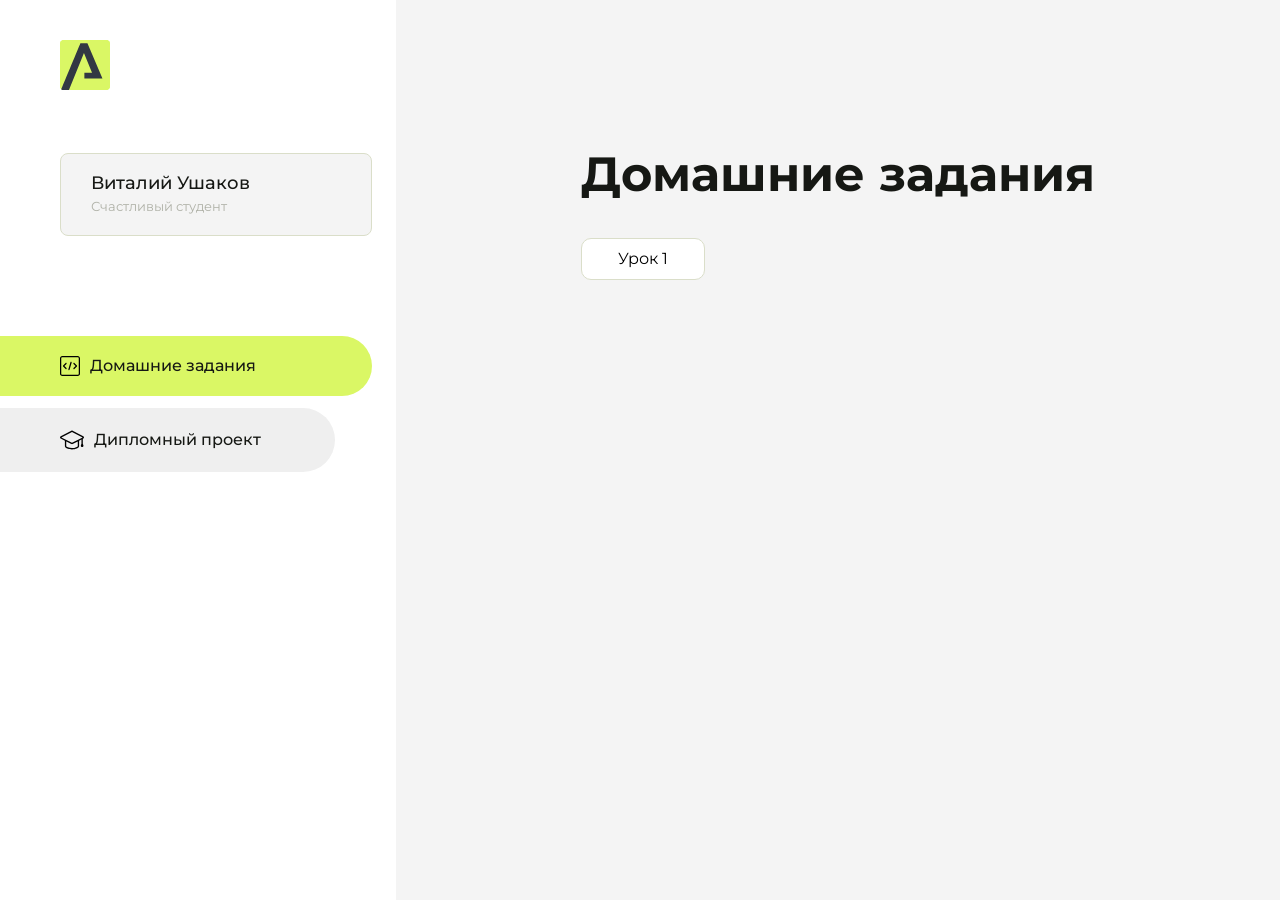
==== index.html @ 225ad686 "Add files via upload" ====
<!DOCTYPE html>
<html lang="en">
<head>
    <meta charset="UTF-8">
    <meta name="viewport" content="width=device-width, initial-scale=1.0">
    <title>Домашняя работа</title>
    <link rel="shortcut icon" href="src/logo.ico" type="image/x-icon">
    <link rel="preconnect" href="https://fonts.googleapis.com">
    <link rel="preconnect" href="https://fonts.gstatic.com" crossorigin>
    <link href="https://fonts.googleapis.com/css2?family=Montserrat:wght@400;500;700&family=Rubik:wght@500&display=swap"
          rel="stylesheet">
    <link rel="stylesheet" href="src/style.css">
</head>
<body id="body">
<div class="overlay" id="overlay"></div>
<div class="layout">
    <div class="burger" id="burger">
        <svg viewBox="0 0 24 24" fill="none" xmlns="http://www.w3.org/2000/svg">
            <g id="SVGRepo_bgCarrier" stroke-width="0"></g>
            <g id="SVGRepo_tracerCarrier" stroke-linecap="round" stroke-linejoin="round"></g>
            <g id="SVGRepo_iconCarrier">
                <path d="M4 18L20 18" stroke="#DAF765" stroke-width="2" stroke-linecap="round"></path>
                <path d="M4 12L20 12" stroke="#DAF765" stroke-width="2" stroke-linecap="round"></path>
                <path d="M4 6L20 6" stroke="#DAF765" stroke-width="2" stroke-linecap="round"></path>
            </g>
        </svg>
    </div>
    <aside class="sidebar" id="sidebar">
        <div class="sidebar__inner">
            <div class="logo">
                <svg width="50" height="50" viewBox="0 0 50 50" fill="none" xmlns="http://www.w3.org/2000/svg">
                    <g clip-path="url(#clip0_513_74730)">
                        <path d="M46.17 -0.257004H3.83C1.57281 -0.257004 -0.257 1.57281 -0.257 3.83V46.17C-0.257 48.4272 1.57281 50.257 3.83 50.257H46.17C48.4272 50.257 50.257 48.4272 50.257 46.17V3.83C50.257 1.57281 48.4272 -0.257004 46.17 -0.257004Z"
                              fill="#DAF765"/>
                        <path d="M24.375 38.4H42.461L27.441 3.1585H20.4355C20.4355 3.1585 6.7895 35.881 1.1945 49.294C2.015 50.0275 3.0945 50.257 3.6945 50.257H8.8445L23.954 13.07L32.0465 32.8285H24.375V38.4Z"
                              fill="#323843"/>
                    </g>
                    <defs>
                        <clipPath id="clip0_513_74730">
                            <rect width="50" height="50" fill="white"/>
                        </clipPath>
                    </defs>
                </svg>
            </div>
            <div class="sidebar__user">
                <div class="sidebar__name">Виталий Ушаков</div>
                <div class="sidebar__text">Счастливый студент</div>
            </div>
            <div class="sidebar__tabs">
                <div class="sidebar__item">
                    <button class="sidebar__button active" id="tasks">
                        <svg xmlns="http://www.w3.org/2000/svg" width="20" height="20" viewBox="0 0 20 20" fill="none">
                            <g clip-path="url(#clip0_704_74543)">
                                <path d="M17.7083 20H2.29167C1.0275 20 0 18.9725 0 17.7083V2.29167C0 1.0275 1.0275 0 2.29167 0H17.7083C18.9725 0 20 1.0275 20 2.29167V17.7083C20 18.9725 18.9725 20 17.7083 20ZM2.29167 1.25C1.7175 1.25 1.25 1.7175 1.25 2.29167V17.7083C1.25 18.2825 1.7175 18.75 2.29167 18.75H17.7083C18.2825 18.75 18.75 18.2825 18.75 17.7083V2.29167C18.75 1.7175 18.2825 1.25 17.7083 1.25H2.29167Z"
                                      fill="black"/>
                                <path d="M6.04167 13.125C5.88167 13.125 5.72167 13.0642 5.6 12.9417L3.1 10.4417C2.85583 10.1975 2.85583 9.80167 3.1 9.5575L5.6 7.0575C5.84417 6.81333 6.24 6.81333 6.48417 7.0575C6.72833 7.30167 6.72833 7.6975 6.48417 7.94167L4.42583 10L6.48417 12.0583C6.72833 12.3025 6.72833 12.6983 6.48417 12.9425C6.36167 13.0642 6.20167 13.125 6.04167 13.125Z"
                                      fill="black"/>
                                <path d="M8.95833 14.1667C8.9 14.1667 8.84 14.1583 8.78167 14.1417C8.45083 14.0442 8.26083 13.6967 8.35833 13.3658L10.4417 6.28251C10.5392 5.95084 10.8892 5.76417 11.2175 5.85917C11.5483 5.95667 11.7383 6.30417 11.6408 6.63501L9.5575 13.7183C9.47833 13.9908 9.22833 14.1667 8.95833 14.1667Z"
                                      fill="black"/>
                                <path d="M13.9583 13.125C13.7983 13.125 13.6383 13.0642 13.5167 12.9417C13.2725 12.6975 13.2725 12.3017 13.5167 12.0575L15.575 9.99916L13.5167 7.94083C13.2725 7.69666 13.2725 7.30083 13.5167 7.05666C13.7608 6.81249 14.1567 6.81249 14.4008 7.05666L16.9008 9.55666C17.145 9.80083 17.145 10.1967 16.9008 10.4408L14.4008 12.9408C14.2783 13.0642 14.1183 13.125 13.9583 13.125Z"
                                      fill="black"/>
                            </g>
                            <defs>
                                <clipPath id="clip0_704_74543">
                                    <rect width="20" height="20" fill="white"/>
                                </clipPath>
                            </defs>
                        </svg>
                        <span>Домашние задания</span></button>
                </div>
                <div class="sidebar__item">
                    <button class="sidebar__button" id="diplom">
                        <svg xmlns="http://www.w3.org/2000/svg" width="24" height="24" viewBox="0 0 24 24" fill="none">
                            <g clip-path="url(#clip0_704_74553)">
                                <path d="M23.2628 10.5971C23.7176 10.365 24 9.90375 24 9.39337C24 8.883 23.7176 8.42175 23.2628 8.18962L12.6135 2.75362C12.2291 2.55824 11.7705 2.55787 11.3854 2.75399L0.736875 8.19C0.282375 8.42175 0 8.883 0 9.39337C0 9.90375 0.282375 10.365 0.736875 10.5971L4.89038 12.7177V18.2074C4.89038 19.8154 8.412 21.393 12 21.393C15.5884 21.393 19.1096 19.815 19.1096 18.2074V12.7174L21.4609 11.517V15.8017L20.901 17.2305C20.7409 17.6389 20.7934 18.0994 21.0405 18.4616C21.2876 18.8246 21.6979 19.041 22.1366 19.041C22.5754 19.041 22.9852 18.8246 23.2324 18.462C23.4795 18.099 23.532 17.6385 23.3719 17.2301L22.8124 15.8021V10.827L23.2628 10.5971ZM17.7623 18.1721C17.6198 18.6375 15.3491 20.0419 12 20.0419C8.65088 20.0419 6.38025 18.6375 6.2415 18.2074V12.3037L6.23887 12.3019C6.23812 12.057 6.1065 11.8207 5.87325 11.7019L1.3515 9.39337L12 3.95737L22.6489 9.39337L12 14.8294L5.87325 11.7019C5.54063 11.5331 4.6695 11.6674 4.5 12C4.33012 12.3322 4.55813 12.5479 4.89038 12.7177L11.3857 16.0331C11.5781 16.1314 11.7889 16.1805 12 16.1805C12.2107 16.1805 12.4222 16.1314 12.6146 16.0331L17.7593 13.407L17.7623 18.1721Z"
                                      fill="black"/>
                            </g>
                            <defs>
                                <clipPath id="clip0_704_74553">
                                    <rect width="24" height="24" fill="white"/>
                                </clipPath>
                            </defs>
                        </svg>
                        <span>Дипломный проект</span></button>
                </div>
            </div>
        </div>

    </aside>
    <div class="content">
        <div class="container">
            <div class="content__block" id="tasksBlock">
                <div class="content__title">Домашние задания</div>
                <ul class="content__list">
                    <li class="content__list-item">
                        <a href="lesson1/index.html">Урок 1</a>
                    </li>
                </ul>
            </div>
            <div class="content__block hidden" id="diplomBlock">
                <div class="content__title">Дипломный проект</div>
                <div class="content__list-diplom">
                    <a href="ПАПКА-С-НОМЕРОМ-УРОКА">Ссылка на ДЗ</a>
                </div>
                <div class="content__decor">
                    <div class="content__decor-text">Давай проверим, чему ты научился!</div>
                    <div class="content__decor-img">
                        <img src="src/decor.png" alt="decor">
                    </div>
                </div>
            </div>
        </div>
    </div>
</div>
<script src="src/index.js"></script>
</body>
</html>
---- src/style.css ----
*{padding: 0;margin: 0;border: 0;}
*,*:before,*:after{-webkit-box-sizing: border-box;box-sizing: border-box;}
:focus,:active{outline: none;}
a:focus,a:active{outline: none;}
nav,footer,header,aside{display: block;}
html,body{
    height:100%;width:100%;
    font-size:100%;line-height:1;-ms-text-size-adjust:100%;-moz-text-size-adjust:100%;-webkit-text-size-adjust:100%;}
input,button,textarea{font-family:inherit;}
input::-ms-clear{display: none;}
button{cursor: pointer;}
button::-moz-focus-inner{padding:0;border:0;}
a,a:visited{text-decoration: none;}
a:hover{text-decoration: none;}
ul li{list-style: none;}
img{vertical-align: top;}
h1,h2,h3,h4,h5,h6{font-size:inherit;font-weight: inherit;}
a{color:inherit;}



body {
    font-family: "Montserrat",SansSerif;
    color: black;
}

body.overflow {
    overflow: hidden;
}



.layout {
    display: -webkit-box;
    display: -ms-flexbox;
    display: flex;
    min-height: 100vh;
}

.sidebar {
    padding: 40px 24px 40px 0;
    -ms-flex-negative: 0;
    flex-shrink: 0;
    background-color: white;
}



.content {
    -webkit-box-flex: 1;
    -ms-flex-positive: 1;
    flex-grow: 1;
    background-color: #F4F4F4;
}

.container {
    display: -webkit-box;
    display: -ms-flexbox;
    display: flex;
    -webkit-box-orient: vertical;
    -webkit-box-direction: normal;
    -ms-flex-direction: column;
    flex-direction: column;
    -webkit-box-pack: center;
    -ms-flex-pack: center;
    justify-content: center;
    -webkit-box-align: center;
    -ms-flex-align: center;
    align-items: center;
    padding: 150px 60px 80px 60px;
}


.logo {
    margin-left: 60px;
    margin-bottom: 60px;
}

.sidebar__user {
    background-color: #F4F4F4;
    padding: 20px 30px;
    margin-left: 60px;
    margin-bottom: 100px;
    border-radius: 8px;
    border: 1px solid #DADEC9;
}

.sidebar__name {
    color:#161814;
    font-size: 18px;
    font-weight: 500;
    margin-bottom: 6px;
}

.sidebar__text {
    color: #AFB1A7;
    font-size: 13px;
    font-weight: 400;
    line-height: 130%; /* 16.9px */
}

.sidebar__item {
    width: 372px;
}

.sidebar__button {
    display: -webkit-box;
    display: -ms-flexbox;
    display: flex;
    -webkit-box-align: center;
    -ms-flex-align: center;
    align-items: center;
    gap: 10px;
    padding: 20px 60px;
    margin-bottom: 12px;
    border-radius: 0px 100px 100px 0px;
    -webkit-transition: all .5s;
    -o-transition: all .5s;
    transition: all .5s;
    cursor: pointer;
    width: 90%;
    color:#161814;
    font-size: 16px;
    font-weight: 500;
}

.sidebar__button.active , .sidebar__button:hover {
    width: 100%;
    background-color: #DAF765;
}


.content__title {
    color: #161814;
    font-size: 48px;
    font-weight: 700;
    margin-bottom: 40px;
}

.content__list {
    display: -webkit-box;
    display: -ms-flexbox;
    display: flex;
    -webkit-box-align: center;
    -ms-flex-align: center;
    align-items: center;
    -ms-flex-wrap: wrap;
    flex-wrap: wrap;
    gap: 20px;
}



.content__list-item  {
    cursor: pointer;
    padding: 12px 18px;
    background-color: #fff;
    border-radius: 10px;
    border: 1px solid #DADEC9;
    -webkit-transition: all .3s;
    -o-transition: all .3s;
    transition: all .3s;
}

.content__list-item:hover,.content__list-diplom:hover {
    background-color: #AFB1A7;
}

li a {
    padding: 12px 18px;

}


.content__list-diplom {
    -webkit-transition: all .3s;
    -o-transition: all .3s;
    transition: all .3s;
    display: inline-block;
    padding: 12px 18px;
    background-color: #fff;
    border-radius: 10px;
    border: 1px solid #DADEC9;
}

.content__decor {
    display: -webkit-box;
    display: -ms-flexbox;
    display: flex;
    -webkit-box-align: center;
    -ms-flex-align: center;
    align-items: center;
}

.content__decor-text {
    color:#BEDD44;
    font-size: 36px;
    font-weight: 700;
    line-height: 110%; /* 39.6px */
}

.content__block {
    max-width: 1200px;
}

.content__block.hidden {
    display: none;
}

.content__decor-img img{
    width: 100%;
}

.burger {
    display: none;
    padding: 5px;
    position: fixed;
    top: 3%;
    right: 7%;
    width: 40px;
    height: 40px;
    background-color: #161814;
    border-radius: 50%;
    z-index: 10;
    border: 1px solid #DAF765;
}

@media (max-width: 768px) {
    .burger {
        display: block;
    }

    .sidebar {
        -webkit-transition: all .3s;
        -o-transition: all .3s;
        transition: all .3s;
        -webkit-transform: translateX(-100%);
        -ms-transform: translateX(-100%);
        transform: translateX(-100%);
        position: fixed;
        top: 0;
        left: 0;
        bottom: 0;
        z-index: 5;
    }

    .sidebar.show {
        -webkit-transform: translateX(0%);
        -ms-transform: translateX(0%);
        transform: translateX(0%);
    }

    .overlay {
        opacity: 0;
        pointer-events: none;
        -webkit-transition: all .3s;
        -o-transition: all .3s;
        transition: all .3s;
        position: absolute;
        top: 0;
        right: 0;
        left: 0;
        bottom: 0;
        z-index: 3;
        background-color: #000000e0;
    }

    .overlay.show {
        opacity: 1;
        pointer-events: all;
    }

    .container {
        padding: 40px 20px;
        min-height: 100%;
    }

    .content__decor {
        margin-top: 20px;
        -webkit-box-orient: vertical;
        -webkit-box-direction: normal;
        -ms-flex-direction: column;
        flex-direction: column;
    }
}

@media (max-width: 400px) {
    .sidebar__user {
        margin-left: 0;
    }
}
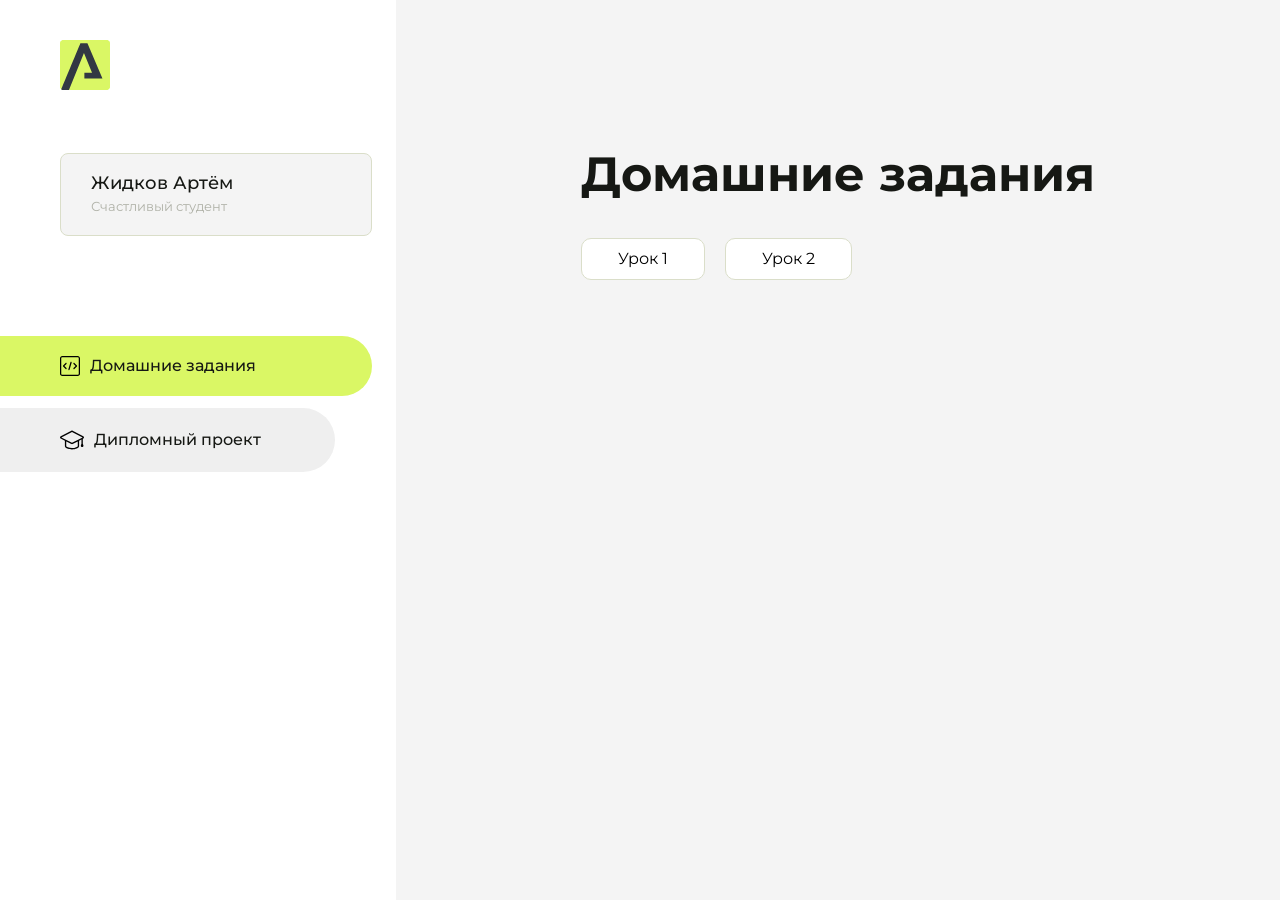
==== commit 4146704a: "Update index.html" ====
--- a/index.html
+++ b/index.html
@@ -43,7 +43,7 @@
                 </svg>
             </div>
             <div class="sidebar__user">
-                <div class="sidebar__name">Виталий Ушаков</div>
+                <div class="sidebar__name">Жидков Артём</div>
                 <div class="sidebar__text">Счастливый студент</div>
             </div>
             <div class="sidebar__tabs">
@@ -93,7 +93,10 @@
                 <div class="content__title">Домашние задания</div>
                 <ul class="content__list">
                     <li class="content__list-item">
-                        <a href="lesson1/index.html">Урок 1</a>
+                        <a href="Homework 1/index.html">Урок 1</a>
+                    </li>
+                    <li class="content__list-item">
+                        <a href="gggggggg">Урок 2</a>
                     </li>
                 </ul>
             </div>
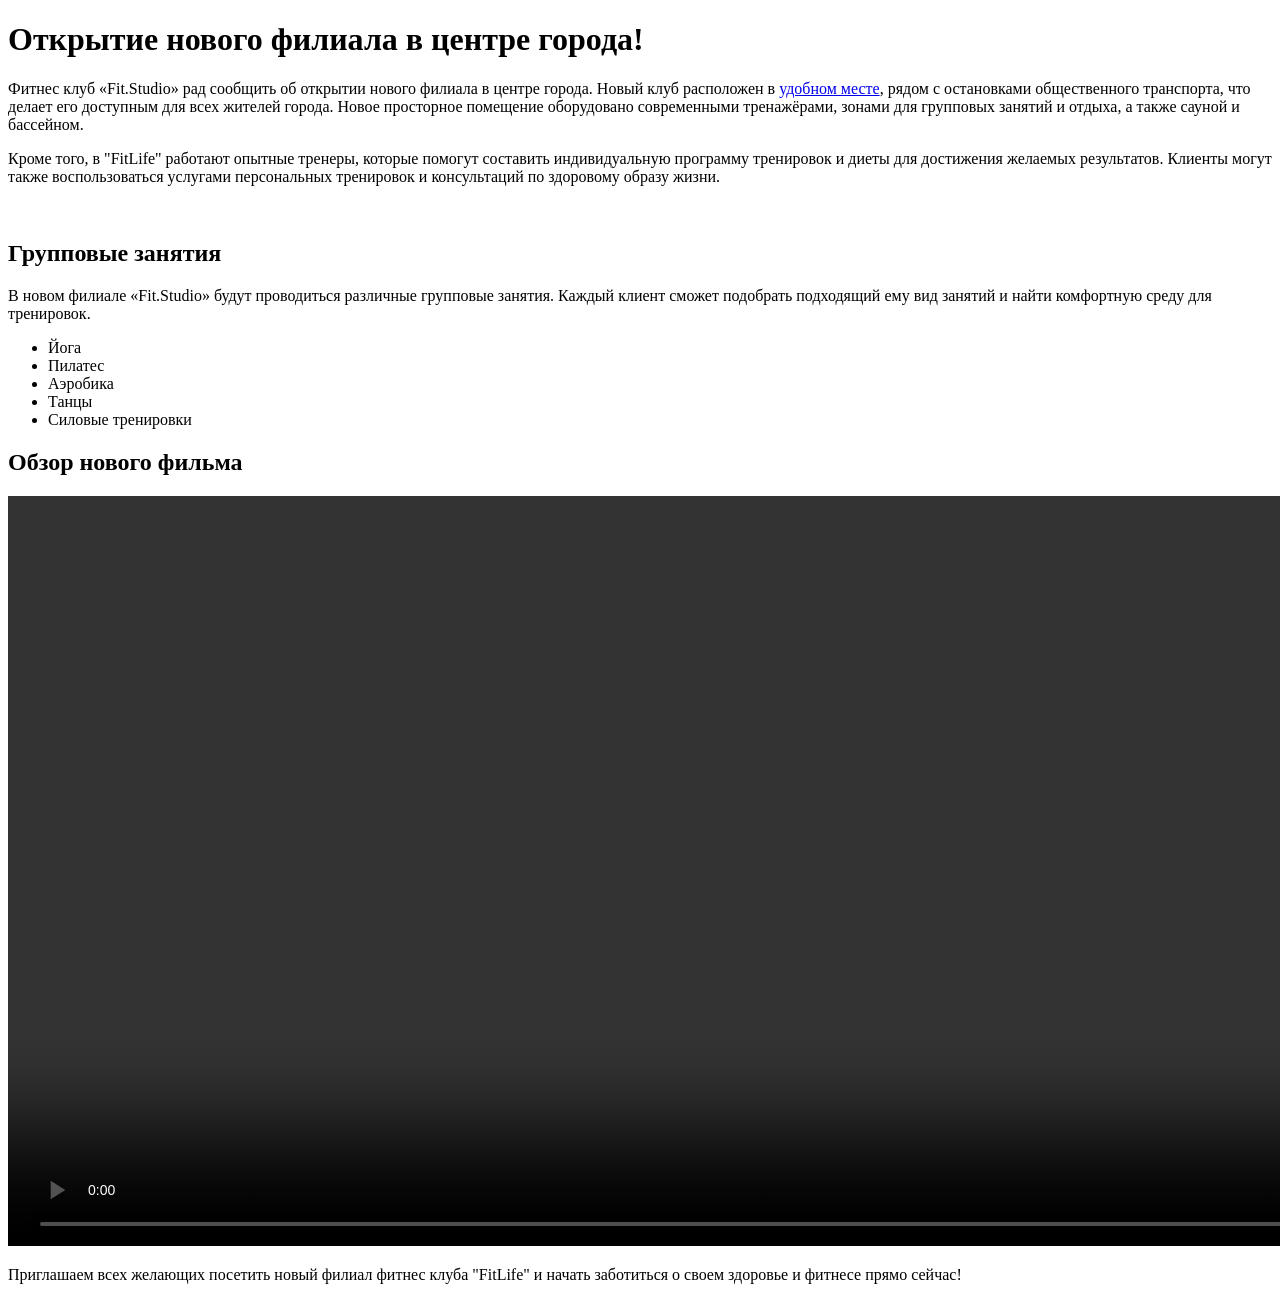
==== commit 605c528f: "Add files via upload" ====
--- a/index.html
+++ b/index.html
@@ -1,120 +1,48 @@
-<!DOCTYPE html>
-<html lang="en">
-<head>
-    <meta charset="UTF-8">
-    <meta name="viewport" content="width=device-width, initial-scale=1.0">
-    <title>Домашняя работа</title>
-    <link rel="shortcut icon" href="src/logo.ico" type="image/x-icon">
-    <link rel="preconnect" href="https://fonts.googleapis.com">
-    <link rel="preconnect" href="https://fonts.gstatic.com" crossorigin>
-    <link href="https://fonts.googleapis.com/css2?family=Montserrat:wght@400;500;700&family=Rubik:wght@500&display=swap"
-          rel="stylesheet">
-    <link rel="stylesheet" href="src/style.css">
-</head>
-<body id="body">
-<div class="overlay" id="overlay"></div>
-<div class="layout">
-    <div class="burger" id="burger">
-        <svg viewBox="0 0 24 24" fill="none" xmlns="http://www.w3.org/2000/svg">
-            <g id="SVGRepo_bgCarrier" stroke-width="0"></g>
-            <g id="SVGRepo_tracerCarrier" stroke-linecap="round" stroke-linejoin="round"></g>
-            <g id="SVGRepo_iconCarrier">
-                <path d="M4 18L20 18" stroke="#DAF765" stroke-width="2" stroke-linecap="round"></path>
-                <path d="M4 12L20 12" stroke="#DAF765" stroke-width="2" stroke-linecap="round"></path>
-                <path d="M4 6L20 6" stroke="#DAF765" stroke-width="2" stroke-linecap="round"></path>
-            </g>
-        </svg>
-    </div>
-    <aside class="sidebar" id="sidebar">
-        <div class="sidebar__inner">
-            <div class="logo">
-                <svg width="50" height="50" viewBox="0 0 50 50" fill="none" xmlns="http://www.w3.org/2000/svg">
-                    <g clip-path="url(#clip0_513_74730)">
-                        <path d="M46.17 -0.257004H3.83C1.57281 -0.257004 -0.257 1.57281 -0.257 3.83V46.17C-0.257 48.4272 1.57281 50.257 3.83 50.257H46.17C48.4272 50.257 50.257 48.4272 50.257 46.17V3.83C50.257 1.57281 48.4272 -0.257004 46.17 -0.257004Z"
-                              fill="#DAF765"/>
-                        <path d="M24.375 38.4H42.461L27.441 3.1585H20.4355C20.4355 3.1585 6.7895 35.881 1.1945 49.294C2.015 50.0275 3.0945 50.257 3.6945 50.257H8.8445L23.954 13.07L32.0465 32.8285H24.375V38.4Z"
-                              fill="#323843"/>
-                    </g>
-                    <defs>
-                        <clipPath id="clip0_513_74730">
-                            <rect width="50" height="50" fill="white"/>
-                        </clipPath>
-                    </defs>
-                </svg>
-            </div>
-            <div class="sidebar__user">
-                <div class="sidebar__name">Жидков Артём</div>
-                <div class="sidebar__text">Счастливый студент</div>
-            </div>
-            <div class="sidebar__tabs">
-                <div class="sidebar__item">
-                    <button class="sidebar__button active" id="tasks">
-                        <svg xmlns="http://www.w3.org/2000/svg" width="20" height="20" viewBox="0 0 20 20" fill="none">
-                            <g clip-path="url(#clip0_704_74543)">
-                                <path d="M17.7083 20H2.29167C1.0275 20 0 18.9725 0 17.7083V2.29167C0 1.0275 1.0275 0 2.29167 0H17.7083C18.9725 0 20 1.0275 20 2.29167V17.7083C20 18.9725 18.9725 20 17.7083 20ZM2.29167 1.25C1.7175 1.25 1.25 1.7175 1.25 2.29167V17.7083C1.25 18.2825 1.7175 18.75 2.29167 18.75H17.7083C18.2825 18.75 18.75 18.2825 18.75 17.7083V2.29167C18.75 1.7175 18.2825 1.25 17.7083 1.25H2.29167Z"
-                                      fill="black"/>
-                                <path d="M6.04167 13.125C5.88167 13.125 5.72167 13.0642 5.6 12.9417L3.1 10.4417C2.85583 10.1975 2.85583 9.80167 3.1 9.5575L5.6 7.0575C5.84417 6.81333 6.24 6.81333 6.48417 7.0575C6.72833 7.30167 6.72833 7.6975 6.48417 7.94167L4.42583 10L6.48417 12.0583C6.72833 12.3025 6.72833 12.6983 6.48417 12.9425C6.36167 13.0642 6.20167 13.125 6.04167 13.125Z"
-                                      fill="black"/>
-                                <path d="M8.95833 14.1667C8.9 14.1667 8.84 14.1583 8.78167 14.1417C8.45083 14.0442 8.26083 13.6967 8.35833 13.3658L10.4417 6.28251C10.5392 5.95084 10.8892 5.76417 11.2175 5.85917C11.5483 5.95667 11.7383 6.30417 11.6408 6.63501L9.5575 13.7183C9.47833 13.9908 9.22833 14.1667 8.95833 14.1667Z"
-                                      fill="black"/>
-                                <path d="M13.9583 13.125C13.7983 13.125 13.6383 13.0642 13.5167 12.9417C13.2725 12.6975 13.2725 12.3017 13.5167 12.0575L15.575 9.99916L13.5167 7.94083C13.2725 7.69666 13.2725 7.30083 13.5167 7.05666C13.7608 6.81249 14.1567 6.81249 14.4008 7.05666L16.9008 9.55666C17.145 9.80083 17.145 10.1967 16.9008 10.4408L14.4008 12.9408C14.2783 13.0642 14.1183 13.125 13.9583 13.125Z"
-                                      fill="black"/>
-                            </g>
-                            <defs>
-                                <clipPath id="clip0_704_74543">
-                                    <rect width="20" height="20" fill="white"/>
-                                </clipPath>
-                            </defs>
-                        </svg>
-                        <span>Домашние задания</span></button>
-                </div>
-                <div class="sidebar__item">
-                    <button class="sidebar__button" id="diplom">
-                        <svg xmlns="http://www.w3.org/2000/svg" width="24" height="24" viewBox="0 0 24 24" fill="none">
-                            <g clip-path="url(#clip0_704_74553)">
-                                <path d="M23.2628 10.5971C23.7176 10.365 24 9.90375 24 9.39337C24 8.883 23.7176 8.42175 23.2628 8.18962L12.6135 2.75362C12.2291 2.55824 11.7705 2.55787 11.3854 2.75399L0.736875 8.19C0.282375 8.42175 0 8.883 0 9.39337C0 9.90375 0.282375 10.365 0.736875 10.5971L4.89038 12.7177V18.2074C4.89038 19.8154 8.412 21.393 12 21.393C15.5884 21.393 19.1096 19.815 19.1096 18.2074V12.7174L21.4609 11.517V15.8017L20.901 17.2305C20.7409 17.6389 20.7934 18.0994 21.0405 18.4616C21.2876 18.8246 21.6979 19.041 22.1366 19.041C22.5754 19.041 22.9852 18.8246 23.2324 18.462C23.4795 18.099 23.532 17.6385 23.3719 17.2301L22.8124 15.8021V10.827L23.2628 10.5971ZM17.7623 18.1721C17.6198 18.6375 15.3491 20.0419 12 20.0419C8.65088 20.0419 6.38025 18.6375 6.2415 18.2074V12.3037L6.23887 12.3019C6.23812 12.057 6.1065 11.8207 5.87325 11.7019L1.3515 9.39337L12 3.95737L22.6489 9.39337L12 14.8294L5.87325 11.7019C5.54063 11.5331 4.6695 11.6674 4.5 12C4.33012 12.3322 4.55813 12.5479 4.89038 12.7177L11.3857 16.0331C11.5781 16.1314 11.7889 16.1805 12 16.1805C12.2107 16.1805 12.4222 16.1314 12.6146 16.0331L17.7593 13.407L17.7623 18.1721Z"
-                                      fill="black"/>
-                            </g>
-                            <defs>
-                                <clipPath id="clip0_704_74553">
-                                    <rect width="24" height="24" fill="white"/>
-                                </clipPath>
-                            </defs>
-                        </svg>
-                        <span>Дипломный проект</span></button>
-                </div>
-            </div>
-        </div>
-
-    </aside>
-    <div class="content">
-        <div class="container">
-            <div class="content__block" id="tasksBlock">
-                <div class="content__title">Домашние задания</div>
-                <ul class="content__list">
-                    <li class="content__list-item">
-                        <a href="Homework 1/index.html">Урок 1</a>
-                    </li>
-                    <li class="content__list-item">
-                        <a href="gggggggg">Урок 2</a>
-                    </li>
-                </ul>
-            </div>
-            <div class="content__block hidden" id="diplomBlock">
-                <div class="content__title">Дипломный проект</div>
-                <div class="content__list-diplom">
-                    <a href="ПАПКА-С-НОМЕРОМ-УРОКА">Ссылка на ДЗ</a>
-                </div>
-                <div class="content__decor">
-                    <div class="content__decor-text">Давай проверим, чему ты научился!</div>
-                    <div class="content__decor-img">
-                        <img src="src/decor.png" alt="decor">
-                    </div>
-                </div>
-            </div>
-        </div>
-    </div>
-</div>
-<script src="src/index.js"></script>
-</body>
+<!doctype html>
+<html lang="ru">
+  <head>
+    <meta charset="UTF-8" />
+    <meta name="viewport" content="width=device-width, initial-scale=1.0" />
+    <title>Статья</title>
+  </head>
+  <body>
+    <h1>Открытие нового филиала в центре города!</h1>
+    <p>
+      Фитнес клуб «Fit.Studio» рад сообщить об открытии нового филиала в центре
+      города. Новый клуб расположен в
+      <a
+        href="https://developer.mozilla.org/en-US/blog/image-formats-codecs-compression-tools/"
+        >удобном месте</a
+      >, рядом с остановками общественного транспорта, что делает его доступным
+      для всех жителей города. Новое просторное помещение оборудовано
+      современными тренажёрами, зонами для групповых занятий и отдыха, а также
+      сауной и бассейном.
+    </p>
+    <p>
+      Кроме того, в "FitLife" работают опытные тренеры, которые помогут
+      составить индивидуальную программу тренировок и диеты для достижения
+      желаемых результатов. Клиенты могут также воспользоваться услугами
+      персональных тренировок и консультаций по здоровому образу жизни.
+    </p>
+    <img src="./Images/gym-image.jpg" width="1500" alt="" />
+    <h2>Групповые занятия</h2>
+    <p>
+      В новом филиале «Fit.Studio» будут проводиться различные групповые
+      занятия. Каждый клиент сможет подобрать подходящий ему вид занятий и найти
+      комфортную среду для тренировок.
+    </p>
+    <ul>
+      <li>Йога</li>
+      <li>Пилатес</li>
+      <li>Аэробика</li>
+      <li>Танцы</li>
+      <li>Силовые тренировки</li>
+    </ul>
+    <h2>Обзор нового фильма</h2>
+    <video src="gym-video.mp4" controls width="1500"></video>
+    <p>
+      Приглашаем всех желающих посетить новый филиал фитнес клуба "FitLife" и
+      начать заботиться о своем здоровье и фитнесе прямо сейчас!
+    </p>
+  </body>
 </html>
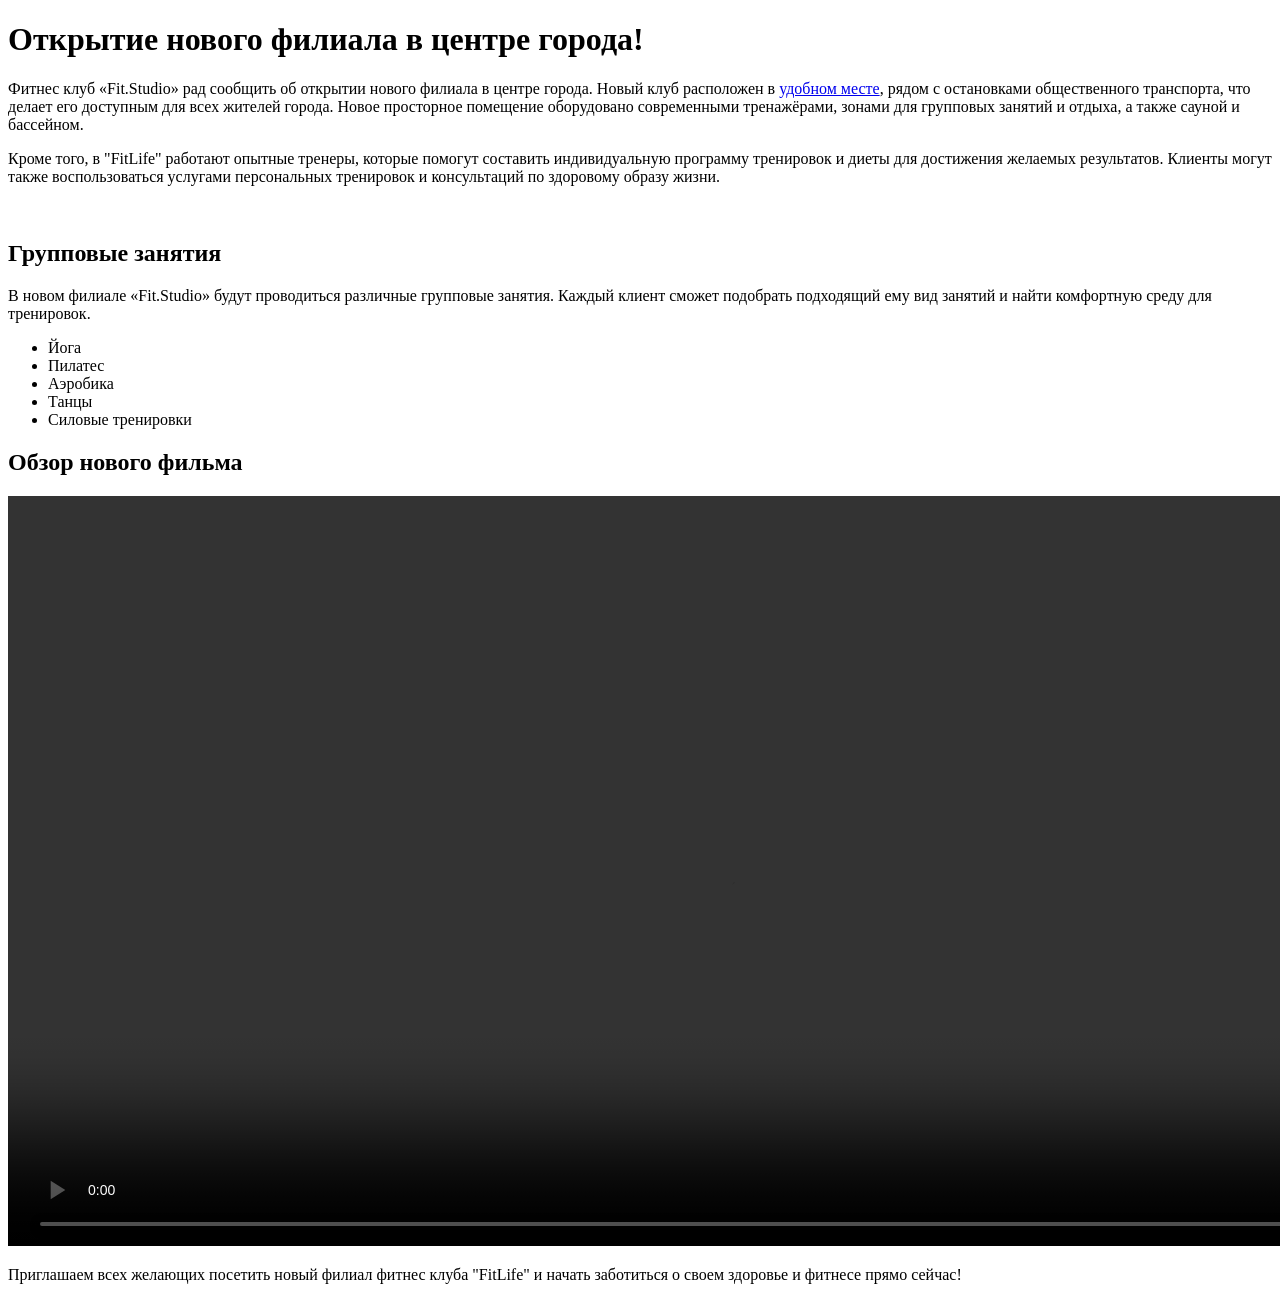
==== commit 9213b951: "Update index.html" ====
--- a/index.html
+++ b/index.html
@@ -10,10 +10,7 @@
     <p>
       Фитнес клуб «Fit.Studio» рад сообщить об открытии нового филиала в центре
       города. Новый клуб расположен в
-      <a
-        href="https://developer.mozilla.org/en-US/blog/image-formats-codecs-compression-tools/"
-        >удобном месте</a
-      >, рядом с остановками общественного транспорта, что делает его доступным
+      <a href="https://developer.mozilla.org/en-US/blog/image-formats-codecs-compression-tools/">удобном месте</a>, рядом с остановками общественного транспорта, что делает его доступным
       для всех жителей города. Новое просторное помещение оборудовано
       современными тренажёрами, зонами для групповых занятий и отдыха, а также
       сауной и бассейном.
